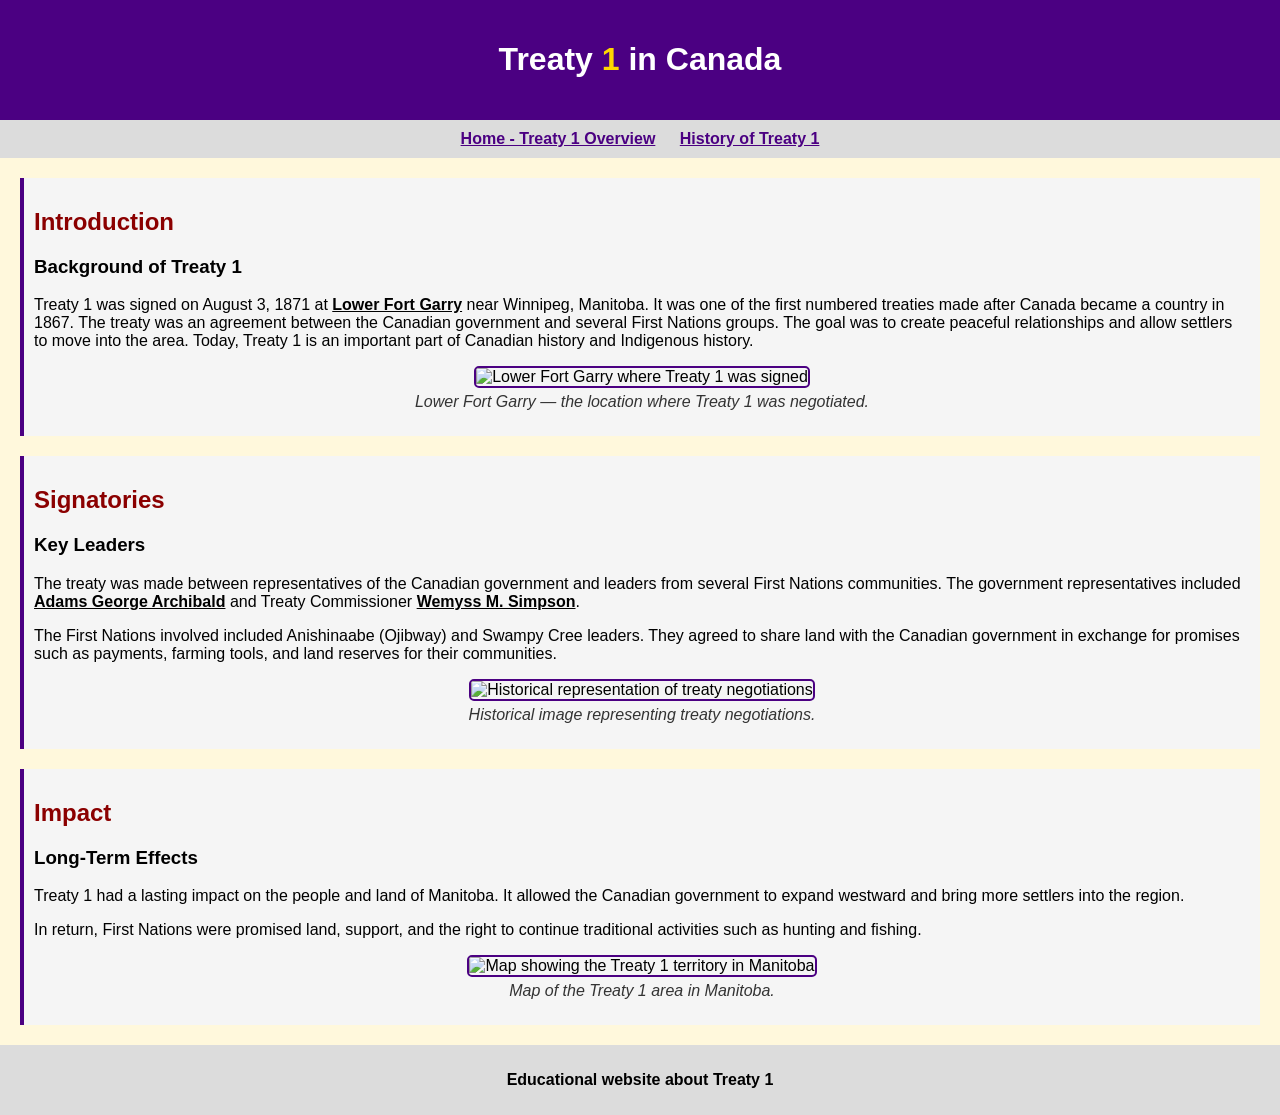
==== index.html @ 8ef28dde "3/10/2026 STYLE CSS" ====
<!doctype html>
<html lang="en">
  <head>
    <meta charset="UTF-8" />
    <title>Treaty 1 History</title>
    <link rel="stylesheet" href="style.css" />
  </head>

  <body>
    <header id="main-header">
      <h1>Treaty <span class="highlight">1</span> in Canada</h1>
    </header>

    <nav id="main-nav">
      <ul>
        <li><a href="#">Home - Treaty 1 Overview</a></li>
        <li><a href="#">History of Treaty 1</a></li>
      </ul>
    </nav>

    <main id="content">
      <div class="section-about">
        <section>
          <h2>Introduction</h2>
          <h3>Background of Treaty 1</h3>

          <p>
            Treaty 1 was signed on August 3, 1871 at
            <span class="emphasis">Lower Fort Garry</span> near Winnipeg,
            Manitoba. It was one of the first numbered treaties made after
            Canada became a country in 1867. The treaty was an agreement between
            the Canadian government and several First Nations groups. The goal
            was to create peaceful relationships and allow settlers to move into
            the area. Today, Treaty 1 is an important part of Canadian history
            and Indigenous history.
          </p>

          <figure>
            <img
              class="content-image"
              src="https://www.mhs.mb.ca/docs/sites/images/lowerfortgarry2.jpg"
              alt="Lower Fort Garry where Treaty 1 was signed" />

            <figcaption>
              Lower Fort Garry — the location where Treaty 1 was negotiated.
            </figcaption>
          </figure>
        </section>
      </div>

      <div class="section-signatories">
        <section>
          <h2>Signatories</h2>
          <h3>Key Leaders</h3>

          <p>
            The treaty was made between representatives of the Canadian
            government and leaders from several First Nations communities. The
            government representatives included
            <span class="emphasis">Adams George Archibald</span>
            and Treaty Commissioner
            <span class="emphasis">Wemyss M. Simpson</span>.
          </p>

          <p>
            The First Nations involved included Anishinaabe (Ojibway) and Swampy
            Cree leaders. They agreed to share land with the Canadian government
            in exchange for promises such as payments, farming tools, and land
            reserves for their communities.
          </p>

          <figure>
            <img
              class="content-image"
              src="https://www.ictinc.ca/hubfs/Blog/Signing-Treaty-Windigo-Ont-1930_c068920_LAC-1868w.jpg"
              alt="Historical representation of treaty negotiations" />

            <figcaption>
              Historical image representing treaty negotiations.
            </figcaption>
          </figure>
        </section>
      </div>

      <div class="section-impact">
        <section>
          <h2>Impact</h2>
          <h3>Long-Term Effects</h3>

          <p>
            Treaty 1 had a lasting impact on the people and land of Manitoba. It
            allowed the Canadian government to expand westward and bring more
            settlers into the region.
          </p>

          <p>
            In return, First Nations were promised land, support, and the right
            to continue traditional activities such as hunting and fishing.
          </p>

          <figure>
            <img
              class="content-image"
              src="https://www.sac-isc.gc.ca/DAM/DAM-ISC-SAC/DAM-REGIONS/STAGING/images-images/mb17map_treaty_1506363954517_eng.jpg"
              alt="Map showing the Treaty 1 territory in Manitoba" />

            <figcaption>Map of the Treaty 1 area in Manitoba.</figcaption>
          </figure>
        </section>
      </div>
    </main>

    <footer id="main-footer">
      <p>Educational website about Treaty 1</p>
    </footer>
  </body>
</html>
---- style.css ----
body {
  background-color: #fff8dc;

  font-family: Arial, sans-serif;

  margin: 0;

  padding: 0;
}

#main-header {
  background-color: #4b0082;

  color: white;

  text-align: center;

  padding: 20px;
}

.highlight {
  color: gold;
}

#main-nav {
  background-color: #dcdcdc;
}

#main-nav ul {
  list-style: none;

  padding: 0;

  margin: 0;

  text-align: center;
}

#main-nav ul li {
  display: inline-block;

  margin: 10px;
}

#main-nav ul li a {
  text-decoration: underline;

  font-weight: bold;

  color: #4b0082;
}

#content {
  margin: 20px;
}

.section-about,
.section-signatories,
.section-impact {
  margin-bottom: 20px;

  padding: 10px;

  border-left: 4px solid #4b0082;

  background-color: #f5f5f5;
}

h2 {
  color: #8b0000;
}

p {
  color: #000;
}

.emphasis {
  font-weight: bold;

  text-decoration: underline;
}

#main-footer {
  text-align: center;

  font-weight: bold;

  margin-top: 20px;

  padding: 10px;

  background-color: #dcdcdc;
}

figure {
  text-align: center;

  margin: 15px 0;
}

.content-image {
  width: 80%;

  max-width: 600px;

  border: 2px solid #4b0082;

  border-radius: 5px;
}

figcaption {
  font-style: italic;

  margin-top: 5px;

  color: #333;
}

h1 {
  text-align: center;
}
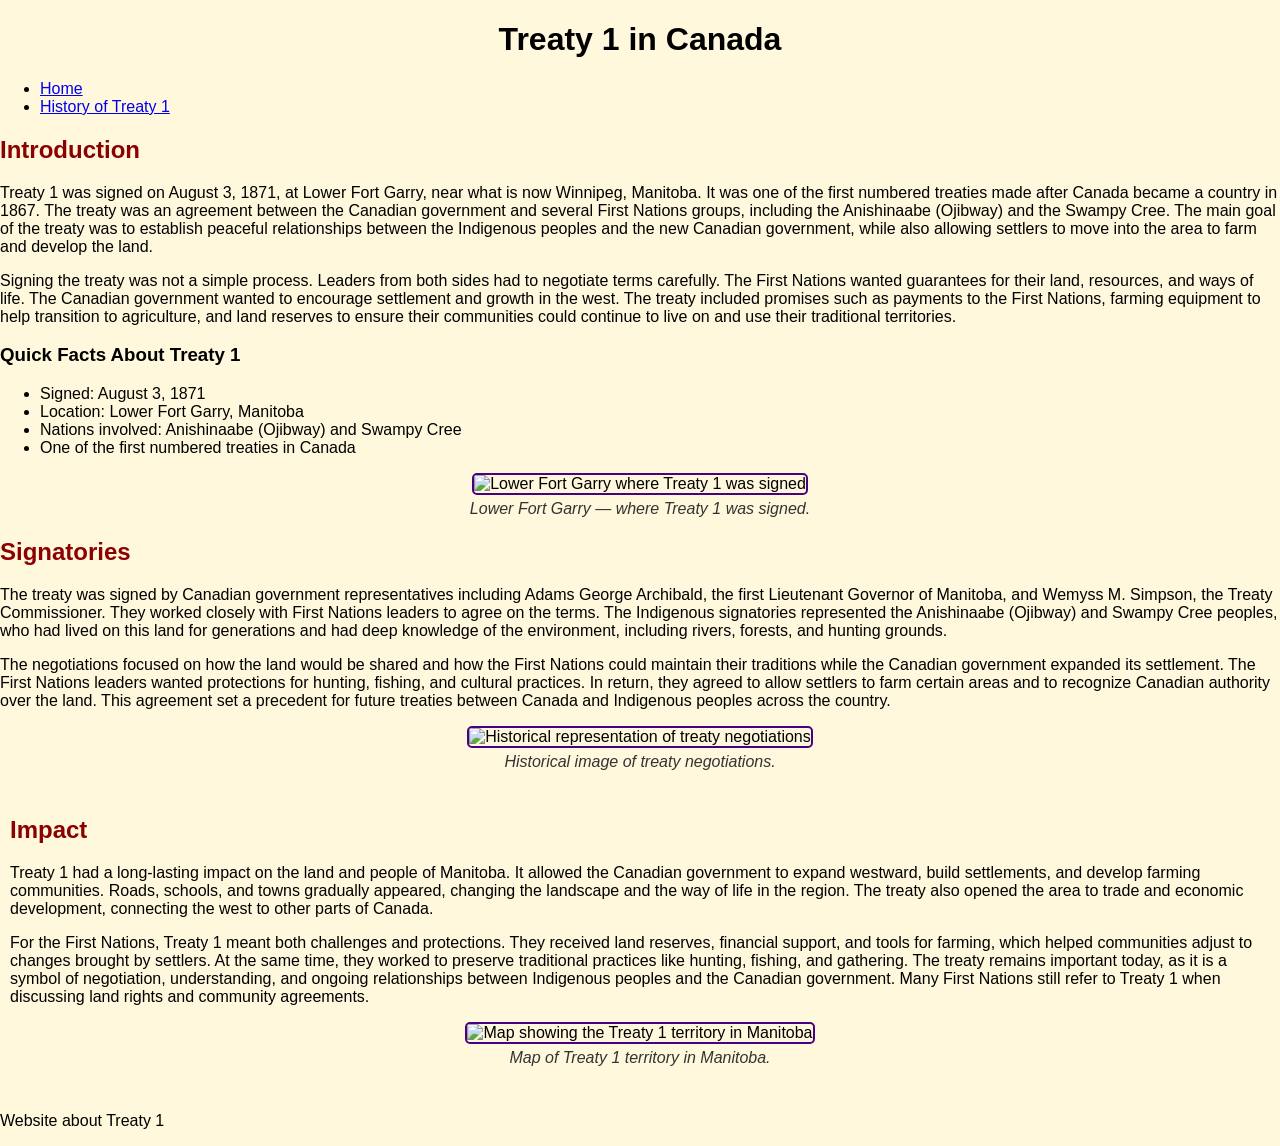
==== commit dc941203: "3/12/2026 Treaties" ====
--- a/index.html
+++ b/index.html
@@ -7,111 +7,143 @@
   </head>
 
   <body>
-    <header id="main-header">
-      <h1>Treaty <span class="highlight">1</span> in Canada</h1>
+    <header>
+      <h1>Treaty 1 in Canada</h1>
     </header>
 
-    <nav id="main-nav">
+    <nav>
       <ul>
-        <li><a href="#">Home - Treaty 1 Overview</a></li>
-        <li><a href="#">History of Treaty 1</a></li>
+        <li><a href="index.html" class="nav-link">Home</a></li>
+        <li><a href="history.html" class="nav-link">History of Treaty 1</a></li>
       </ul>
     </nav>
 
-    <main id="content">
-      <div class="section-about">
+    <main>
+      <div class="container">
         <section>
-          <h2>Introduction</h2>
-          <h3>Background of Treaty 1</h3>
+          <div class="content-block">
+            <h2>Introduction</h2>
+            <p>
+              Treaty 1 was signed on August 3, 1871, at Lower Fort Garry, near
+              what is now Winnipeg, Manitoba. It was one of the first numbered
+              treaties made after Canada became a country in 1867. The treaty
+              was an agreement between the Canadian government and several First
+              Nations groups, including the Anishinaabe (Ojibway) and the Swampy
+              Cree. The main goal of the treaty was to establish peaceful
+              relationships between the Indigenous peoples and the new Canadian
+              government, while also allowing settlers to move into the area to
+              farm and develop the land.
+            </p>
+            <p>
+              Signing the treaty was not a simple process. Leaders from both
+              sides had to negotiate terms carefully. The First Nations wanted
+              guarantees for their land, resources, and ways of life. The
+              Canadian government wanted to encourage settlement and growth in
+              the west. The treaty included promises such as payments to the
+              First Nations, farming equipment to help transition to
+              agriculture, and land reserves to ensure their communities could
+              continue to live on and use their traditional territories.
+            </p>
 
-          <p>
-            Treaty 1 was signed on August 3, 1871 at
-            <span class="emphasis">Lower Fort Garry</span> near Winnipeg,
-            Manitoba. It was one of the first numbered treaties made after
-            Canada became a country in 1867. The treaty was an agreement between
-            the Canadian government and several First Nations groups. The goal
-            was to create peaceful relationships and allow settlers to move into
-            the area. Today, Treaty 1 is an important part of Canadian history
-            and Indigenous history.
-          </p>
+            <div class="facts">
+              <h3>Quick Facts About Treaty 1</h3>
+              <ul>
+                <li>Signed: August 3, 1871</li>
+                <li>Location: Lower Fort Garry, Manitoba</li>
+                <li>Nations involved: Anishinaabe (Ojibway) and Swampy Cree</li>
+                <li>One of the first numbered treaties in Canada</li>
+              </ul>
+            </div>
 
-          <figure>
-            <img
-              class="content-image"
-              src="https://www.mhs.mb.ca/docs/sites/images/lowerfortgarry2.jpg"
-              alt="Lower Fort Garry where Treaty 1 was signed" />
-
-            <figcaption>
-              Lower Fort Garry — the location where Treaty 1 was negotiated.
-            </figcaption>
-          </figure>
+            <figure>
+              <img
+                class="content-image"
+                src="https://www.mhs.mb.ca/docs/sites/images/lowerfortgarry2.jpg"
+                alt="Lower Fort Garry where Treaty 1 was signed" />
+              <figcaption>
+                Lower Fort Garry — where Treaty 1 was signed.
+              </figcaption>
+            </figure>
+          </div>
         </section>
       </div>
 
       <div class="section-signatories">
         <section>
-          <h2>Signatories</h2>
-          <h3>Key Leaders</h3>
+          <div class="content-block">
+            <h2>Signatories</h2>
+            <p>
+              The treaty was signed by Canadian government representatives
+              including Adams George Archibald, the first Lieutenant Governor of
+              Manitoba, and Wemyss M. Simpson, the Treaty Commissioner. They
+              worked closely with First Nations leaders to agree on the terms.
+              The Indigenous signatories represented the Anishinaabe (Ojibway)
+              and Swampy Cree peoples, who had lived on this land for
+              generations and had deep knowledge of the environment, including
+              rivers, forests, and hunting grounds.
+            </p>
+            <p>
+              The negotiations focused on how the land would be shared and how
+              the First Nations could maintain their traditions while the
+              Canadian government expanded its settlement. The First Nations
+              leaders wanted protections for hunting, fishing, and cultural
+              practices. In return, they agreed to allow settlers to farm
+              certain areas and to recognize Canadian authority over the land.
+              This agreement set a precedent for future treaties between Canada
+              and Indigenous peoples across the country.
+            </p>
 
-          <p>
-            The treaty was made between representatives of the Canadian
-            government and leaders from several First Nations communities. The
-            government representatives included
-            <span class="emphasis">Adams George Archibald</span>
-            and Treaty Commissioner
-            <span class="emphasis">Wemyss M. Simpson</span>.
-          </p>
-
-          <p>
-            The First Nations involved included Anishinaabe (Ojibway) and Swampy
-            Cree leaders. They agreed to share land with the Canadian government
-            in exchange for promises such as payments, farming tools, and land
-            reserves for their communities.
-          </p>
-
-          <figure>
-            <img
-              class="content-image"
-              src="https://www.ictinc.ca/hubfs/Blog/Signing-Treaty-Windigo-Ont-1930_c068920_LAC-1868w.jpg"
-              alt="Historical representation of treaty negotiations" />
-
-            <figcaption>
-              Historical image representing treaty negotiations.
-            </figcaption>
-          </figure>
+            <figure>
+              <img
+                class="content-image"
+                src="https://www.ictinc.ca/hubfs/Blog/Signing-Treaty-Windigo-Ont-1930_c068920_LAC-1868w.jpg"
+                alt="Historical representation of treaty negotiations" />
+              <figcaption>Historical image of treaty negotiations.</figcaption>
+            </figure>
+          </div>
         </section>
       </div>
 
       <div class="section-impact">
         <section>
-          <h2>Impact</h2>
-          <h3>Long-Term Effects</h3>
+          <div class="content-block">
+            <h2>Impact</h2>
+            <p>
+              Treaty 1 had a long-lasting impact on the land and people of
+              Manitoba. It allowed the Canadian government to expand westward,
+              build settlements, and develop farming communities. Roads,
+              schools, and towns gradually appeared, changing the landscape and
+              the way of life in the region. The treaty also opened the area to
+              trade and economic development, connecting the west to other parts
+              of Canada.
+            </p>
+            <p>
+              For the First Nations, Treaty 1 meant both challenges and
+              protections. They received land reserves, financial support, and
+              tools for farming, which helped communities adjust to changes
+              brought by settlers. At the same time, they worked to preserve
+              traditional practices like hunting, fishing, and gathering. The
+              treaty remains important today, as it is a symbol of negotiation,
+              understanding, and ongoing relationships between Indigenous
+              peoples and the Canadian government. Many First Nations still
+              refer to Treaty 1 when discussing land rights and community
+              agreements.
+            </p>
 
-          <p>
-            Treaty 1 had a lasting impact on the people and land of Manitoba. It
-            allowed the Canadian government to expand westward and bring more
-            settlers into the region.
-          </p>
-
-          <p>
-            In return, First Nations were promised land, support, and the right
-            to continue traditional activities such as hunting and fishing.
-          </p>
-
-          <figure>
-            <img
-              class="content-image"
-              src="https://www.sac-isc.gc.ca/DAM/DAM-ISC-SAC/DAM-REGIONS/STAGING/images-images/mb17map_treaty_1506363954517_eng.jpg"
-              alt="Map showing the Treaty 1 territory in Manitoba" />
-
-            <figcaption>Map of the Treaty 1 area in Manitoba.</figcaption>
-          </figure>
+            <figure>
+              <img
+                class="content-image"
+                src="https://www.sac-isc.gc.ca/DAM/DAM-ISC-SAC/DAM-REGIONS/STAGING/images-images/mb17map_treaty_1506363954517_eng.jpg"
+                alt="Map showing the Treaty 1 territory in Manitoba" />
+              <figcaption>Map of Treaty 1 territory in Manitoba.</figcaption>
+            </figure>
+          </div>
         </section>
       </div>
     </main>
 
-    <footer id="main-footer">
-      <p>Educational website about Treaty 1</p>
+    <footer>
+      <p>Website about Treaty 1</p>
     </footer>
   </body>
 </html>
--- a/style.css
+++ b/style.css
@@ -1,20 +1,14 @@
 body {
   background-color: #fff8dc;
-
   font-family: Arial, sans-serif;
-
   margin: 0;
-
   padding: 0;
 }
 
 #main-header {
   background-color: #4b0082;
-
   color: white;
-
   text-align: center;
-
   padding: 20px;
 }
 
@@ -28,25 +22,19 @@
 
 #main-nav ul {
   list-style: none;
-
   padding: 0;
-
   margin: 0;
-
   text-align: center;
 }
 
 #main-nav ul li {
   display: inline-block;
-
   margin: 10px;
 }
 
 #main-nav ul li a {
   text-decoration: underline;
-
   font-weight: bold;
-
   color: #4b0082;
 }
 
@@ -54,16 +42,9 @@
   margin: 20px;
 }
 
-.section-about,
-.section-signatories,
 .section-impact {
   margin-bottom: 20px;
-
   padding: 10px;
-
-  border-left: 4px solid #4b0082;
-
-  background-color: #f5f5f5;
 }
 
 h2 {
@@ -76,43 +57,32 @@
 
 .emphasis {
   font-weight: bold;
-
   text-decoration: underline;
 }
 
 #main-footer {
   text-align: center;
-
   font-weight: bold;
-
   margin-top: 20px;
-
   padding: 10px;
-
   background-color: #dcdcdc;
 }
 
 figure {
   text-align: center;
-
   margin: 15px 0;
 }
 
 .content-image {
   width: 80%;
-
   max-width: 600px;
-
   border: 2px solid #4b0082;
-
   border-radius: 5px;
 }
 
 figcaption {
   font-style: italic;
-
   margin-top: 5px;
-
   color: #333;
 }
 
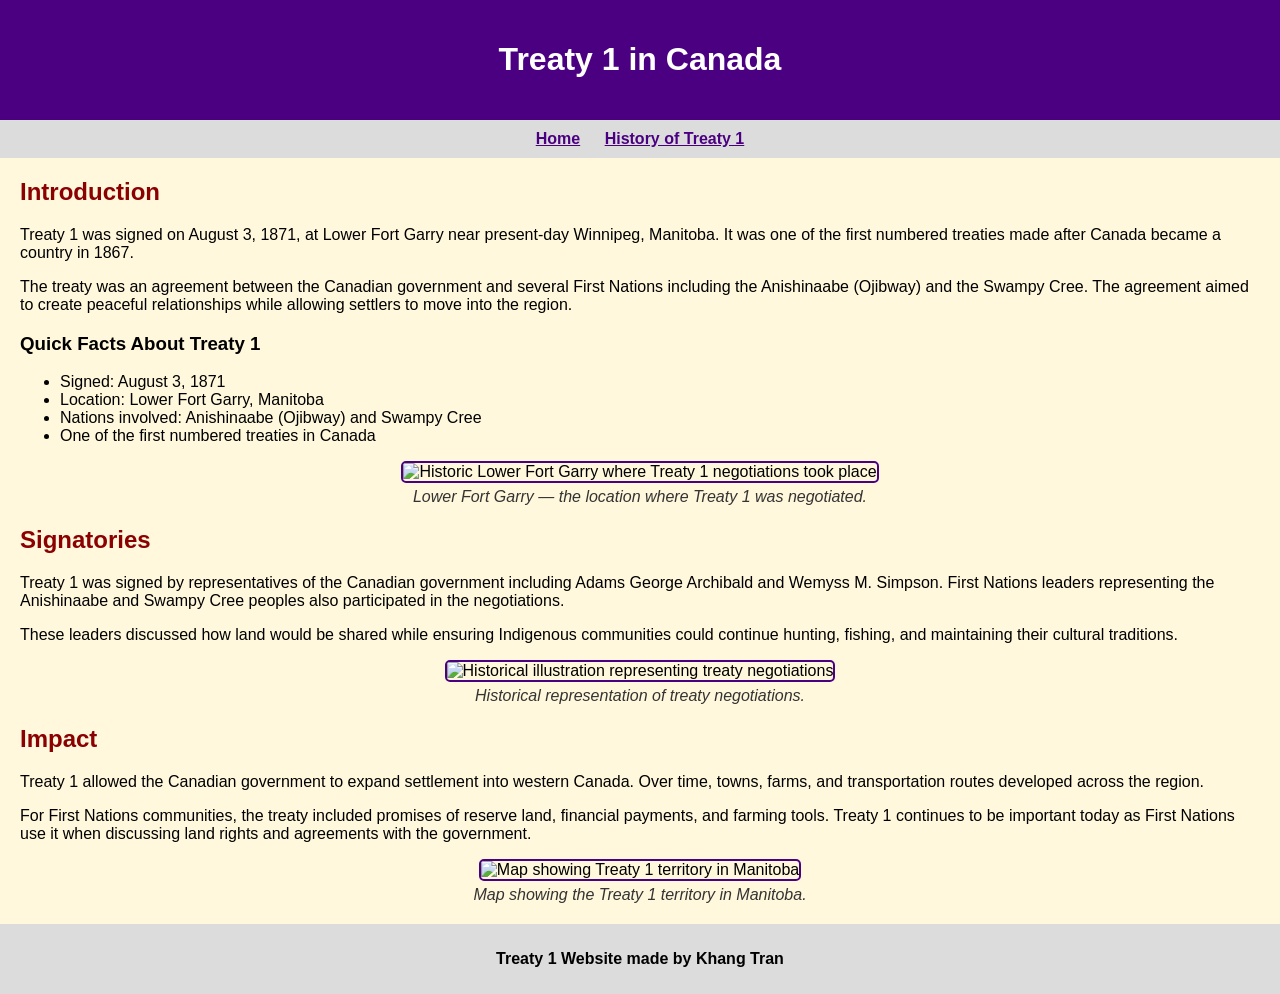
==== commit 1f878c71: "3/13/2026 Style Sheet" ====
--- a/index.html
+++ b/index.html
@@ -1,3 +1,11 @@
+<!--
+Name: Khang Tran
+Course: Web Design
+Teacher: Mr. HardMan
+Assignment: Treaty Website Project
+Date: March 2026
+-->
+
 <!doctype html>
 <html lang="en">
   <head>
@@ -7,42 +15,36 @@
   </head>
 
   <body>
-    <header>
+    <!-- Header -->
+    <header id="main-header">
       <h1>Treaty 1 in Canada</h1>
     </header>
 
-    <nav>
+    <!-- Navigation -->
+    <nav id="main-nav">
       <ul>
         <li><a href="index.html" class="nav-link">Home</a></li>
         <li><a href="history.html" class="nav-link">History of Treaty 1</a></li>
       </ul>
     </nav>
 
-    <main>
+    <main id="content">
       <div class="container">
         <section>
           <div class="content-block">
             <h2>Introduction</h2>
+
             <p>
-              Treaty 1 was signed on August 3, 1871, at Lower Fort Garry, near
-              what is now Winnipeg, Manitoba. It was one of the first numbered
-              treaties made after Canada became a country in 1867. The treaty
-              was an agreement between the Canadian government and several First
-              Nations groups, including the Anishinaabe (Ojibway) and the Swampy
-              Cree. The main goal of the treaty was to establish peaceful
-              relationships between the Indigenous peoples and the new Canadian
-              government, while also allowing settlers to move into the area to
-              farm and develop the land.
+              Treaty 1 was signed on August 3, 1871, at Lower Fort Garry near
+              present-day Winnipeg, Manitoba. It was one of the first numbered
+              treaties made after Canada became a country in 1867.
             </p>
+
             <p>
-              Signing the treaty was not a simple process. Leaders from both
-              sides had to negotiate terms carefully. The First Nations wanted
-              guarantees for their land, resources, and ways of life. The
-              Canadian government wanted to encourage settlement and growth in
-              the west. The treaty included promises such as payments to the
-              First Nations, farming equipment to help transition to
-              agriculture, and land reserves to ensure their communities could
-              continue to live on and use their traditional territories.
+              The treaty was an agreement between the Canadian government and
+              several First Nations including the Anishinaabe (Ojibway) and the
+              Swampy Cree. The agreement aimed to create peaceful relationships
+              while allowing settlers to move into the region.
             </p>
 
             <div class="facts">
@@ -59,9 +61,9 @@
               <img
                 class="content-image"
                 src="https://www.mhs.mb.ca/docs/sites/images/lowerfortgarry2.jpg"
-                alt="Lower Fort Garry where Treaty 1 was signed" />
+                alt="Historic Lower Fort Garry where Treaty 1 negotiations took place" />
               <figcaption>
-                Lower Fort Garry — where Treaty 1 was signed.
+                Lower Fort Garry — the location where Treaty 1 was negotiated.
               </figcaption>
             </figure>
           </div>
@@ -72,33 +74,28 @@
         <section>
           <div class="content-block">
             <h2>Signatories</h2>
+
             <p>
-              The treaty was signed by Canadian government representatives
-              including Adams George Archibald, the first Lieutenant Governor of
-              Manitoba, and Wemyss M. Simpson, the Treaty Commissioner. They
-              worked closely with First Nations leaders to agree on the terms.
-              The Indigenous signatories represented the Anishinaabe (Ojibway)
-              and Swampy Cree peoples, who had lived on this land for
-              generations and had deep knowledge of the environment, including
-              rivers, forests, and hunting grounds.
+              Treaty 1 was signed by representatives of the Canadian government
+              including Adams George Archibald and Wemyss M. Simpson. First
+              Nations leaders representing the Anishinaabe and Swampy Cree
+              peoples also participated in the negotiations.
             </p>
+
             <p>
-              The negotiations focused on how the land would be shared and how
-              the First Nations could maintain their traditions while the
-              Canadian government expanded its settlement. The First Nations
-              leaders wanted protections for hunting, fishing, and cultural
-              practices. In return, they agreed to allow settlers to farm
-              certain areas and to recognize Canadian authority over the land.
-              This agreement set a precedent for future treaties between Canada
-              and Indigenous peoples across the country.
+              These leaders discussed how land would be shared while ensuring
+              Indigenous communities could continue hunting, fishing, and
+              maintaining their cultural traditions.
             </p>
 
             <figure>
               <img
                 class="content-image"
                 src="https://www.ictinc.ca/hubfs/Blog/Signing-Treaty-Windigo-Ont-1930_c068920_LAC-1868w.jpg"
-                alt="Historical representation of treaty negotiations" />
-              <figcaption>Historical image of treaty negotiations.</figcaption>
+                alt="Historical illustration representing treaty negotiations" />
+              <figcaption>
+                Historical representation of treaty negotiations.
+              </figcaption>
             </figure>
           </div>
         </section>
@@ -108,42 +105,36 @@
         <section>
           <div class="content-block">
             <h2>Impact</h2>
+
             <p>
-              Treaty 1 had a long-lasting impact on the land and people of
-              Manitoba. It allowed the Canadian government to expand westward,
-              build settlements, and develop farming communities. Roads,
-              schools, and towns gradually appeared, changing the landscape and
-              the way of life in the region. The treaty also opened the area to
-              trade and economic development, connecting the west to other parts
-              of Canada.
+              Treaty 1 allowed the Canadian government to expand settlement into
+              western Canada. Over time, towns, farms, and transportation routes
+              developed across the region.
             </p>
+
             <p>
-              For the First Nations, Treaty 1 meant both challenges and
-              protections. They received land reserves, financial support, and
-              tools for farming, which helped communities adjust to changes
-              brought by settlers. At the same time, they worked to preserve
-              traditional practices like hunting, fishing, and gathering. The
-              treaty remains important today, as it is a symbol of negotiation,
-              understanding, and ongoing relationships between Indigenous
-              peoples and the Canadian government. Many First Nations still
-              refer to Treaty 1 when discussing land rights and community
-              agreements.
+              For First Nations communities, the treaty included promises of
+              reserve land, financial payments, and farming tools. Treaty 1
+              continues to be important today as First Nations use it when
+              discussing land rights and agreements with the government.
             </p>
 
             <figure>
               <img
                 class="content-image"
                 src="https://www.sac-isc.gc.ca/DAM/DAM-ISC-SAC/DAM-REGIONS/STAGING/images-images/mb17map_treaty_1506363954517_eng.jpg"
-                alt="Map showing the Treaty 1 territory in Manitoba" />
-              <figcaption>Map of Treaty 1 territory in Manitoba.</figcaption>
+                alt="Map showing Treaty 1 territory in Manitoba" />
+              <figcaption>
+                Map showing the Treaty 1 territory in Manitoba.
+              </figcaption>
             </figure>
           </div>
         </section>
       </div>
     </main>
 
-    <footer>
-      <p>Website about Treaty 1</p>
+    <footer id="main-footer">
+      <p>Treaty 1 Website made by Khang Tran</p>
     </footer>
   </body>
 </html>
--- a/style.css
+++ b/style.css
@@ -1,3 +1,4 @@
+/* Body: background colour, font, and removes default spacing */
 body {
   background-color: #fff8dc;
   font-family: Arial, sans-serif;
@@ -5,6 +6,7 @@
   padding: 0;
 }
 
+/* Header: dark purple background, white text, centered, padded */
 #main-header {
   background-color: #4b0082;
   color: white;
@@ -12,14 +14,22 @@
   padding: 20px;
 }
 
+/* Page title centered */
+h1 {
+  text-align: center;
+}
+
+/* Highlight important words like nations or treaty terms */
 .highlight {
   color: gold;
 }
 
+/* Navigation bar background */
 #main-nav {
   background-color: #dcdcdc;
 }
 
+/* Navigation list: remove bullets, center items */
 #main-nav ul {
   list-style: none;
   padding: 0;
@@ -27,39 +37,41 @@
   text-align: center;
 }
 
+/* Navigation items: horizontal layout with spacing */
 #main-nav ul li {
   display: inline-block;
   margin: 10px;
 }
 
+/* Navigation links: bold, underlined, purple colour */
 #main-nav ul li a {
   text-decoration: underline;
   font-weight: bold;
   color: #4b0082;
 }
 
+/* Main content spacing */
 #content {
   margin: 20px;
 }
 
-.section-impact {
-  margin-bottom: 20px;
-  padding: 10px;
-}
-
+/* Section headings: dark red for emphasis */
 h2 {
   color: #8b0000;
 }
 
+/* Paragraph text: default black */
 p {
   color: #000;
 }
 
+/* Emphasis class: bold and underlined for key words */
 .emphasis {
   font-weight: bold;
   text-decoration: underline;
 }
 
+/* Footer: centered, bold, light grey background */
 #main-footer {
   text-align: center;
   font-weight: bold;
@@ -68,11 +80,13 @@
   background-color: #dcdcdc;
 }
 
+/* Figures: center images, add vertical spacing */
 figure {
   text-align: center;
   margin: 15px 0;
 }
 
+/* Images: responsive, max width, border for style */
 .content-image {
   width: 80%;
   max-width: 600px;
@@ -80,12 +94,9 @@
   border-radius: 5px;
 }
 
+/* Figcaptions: italic and slightly darker for readability */
 figcaption {
   font-style: italic;
   margin-top: 5px;
   color: #333;
 }
-
-h1 {
-  text-align: center;
-}
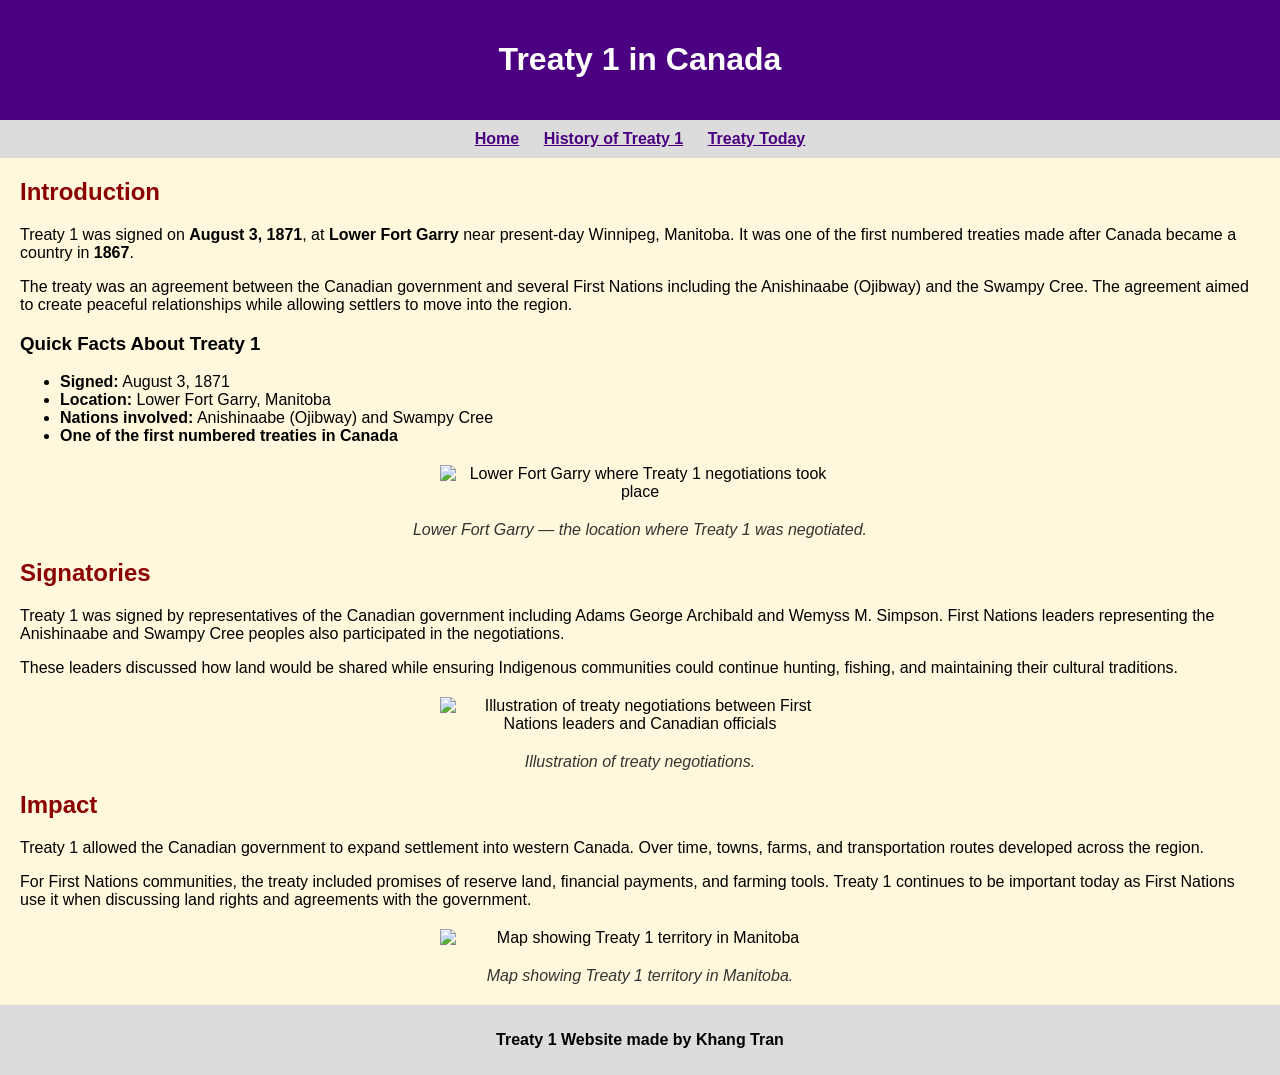
==== commit d59afa7e: "4/13/2026 Treaty 1" ====
--- a/index.html
+++ b/index.html
@@ -1,136 +1,124 @@
 <!--
 Name: Khang Tran
-Course: Web Design
+Course: Web Dev II
 Teacher: Mr. HardMan
+School: Pembina Trails Collegiate
 Assignment: Treaty Website Project
-Date: March 2026
+Date Last Modified: April 9th, 2026
 -->
 
 <!doctype html>
 <html lang="en">
   <head>
     <meta charset="UTF-8" />
+    <meta name="viewport" content="width=device-width, initial-scale=1.0" />
     <title>Treaty 1 History</title>
-    <link rel="stylesheet" href="style.css" />
+    <link rel="stylesheet" href="css/style.css" />
   </head>
 
   <body>
-    <!-- Header -->
     <header id="main-header">
       <h1>Treaty 1 in Canada</h1>
     </header>
 
-    <!-- Navigation -->
     <nav id="main-nav">
       <ul>
-        <li><a href="index.html" class="nav-link">Home</a></li>
-        <li><a href="history.html" class="nav-link">History of Treaty 1</a></li>
+        <li><a href="index.html">Home</a></li>
+        <li><a href="History-of-treaty-1.html">History of Treaty 1</a></li>
+        <li><a href="today.html">Treaty Today</a></li>
       </ul>
     </nav>
 
     <main id="content">
-      <div class="container">
-        <section>
-          <div class="content-block">
-            <h2>Introduction</h2>
+      <section id="introduction">
+        <h2>Introduction</h2>
 
-            <p>
-              Treaty 1 was signed on August 3, 1871, at Lower Fort Garry near
-              present-day Winnipeg, Manitoba. It was one of the first numbered
-              treaties made after Canada became a country in 1867.
-            </p>
+        <p>
+          Treaty 1 was signed on <strong>August 3, 1871</strong>, at
+          <strong>Lower Fort Garry</strong> near present-day Winnipeg, Manitoba.
+          It was one of the first numbered treaties made after Canada became a
+          country in <strong>1867</strong>.
+        </p>
 
-            <p>
-              The treaty was an agreement between the Canadian government and
-              several First Nations including the Anishinaabe (Ojibway) and the
-              Swampy Cree. The agreement aimed to create peaceful relationships
-              while allowing settlers to move into the region.
-            </p>
+        <p>
+          The treaty was an agreement between the Canadian government and
+          several First Nations including the Anishinaabe (Ojibway) and the
+          Swampy Cree. The agreement aimed to create peaceful relationships
+          while allowing settlers to move into the region.
+        </p>
 
-            <div class="facts">
-              <h3>Quick Facts About Treaty 1</h3>
-              <ul>
-                <li>Signed: August 3, 1871</li>
-                <li>Location: Lower Fort Garry, Manitoba</li>
-                <li>Nations involved: Anishinaabe (Ojibway) and Swampy Cree</li>
-                <li>One of the first numbered treaties in Canada</li>
-              </ul>
-            </div>
+        <section id="facts">
+          <h3>Quick Facts About Treaty 1</h3>
+          <ul>
+            <li><strong>Signed:</strong> August 3, 1871</li>
+            <li><strong>Location:</strong> Lower Fort Garry, Manitoba</li>
+            <li>
+              <strong>Nations involved:</strong> Anishinaabe (Ojibway) and
+              Swampy Cree
+            </li>
+            <li>
+              <strong>One of the first numbered treaties in Canada</strong>
+            </li>
+          </ul>
+        </section>
 
-            <figure>
-              <img
-                class="content-image"
-                src="https://www.mhs.mb.ca/docs/sites/images/lowerfortgarry2.jpg"
-                alt="Historic Lower Fort Garry where Treaty 1 negotiations took place" />
-              <figcaption>
-                Lower Fort Garry — the location where Treaty 1 was negotiated.
-              </figcaption>
-            </figure>
-          </div>
-        </section>
-      </div>
+        <figure>
+          <img
+            src="https://www.mhs.mb.ca/docs/sites/images/lowerfortgarry2.jpg"
+            alt="Lower Fort Garry where Treaty 1 negotiations took place" />
+          <figcaption>
+            Lower Fort Garry — the location where Treaty 1 was negotiated.
+          </figcaption>
+        </figure>
+      </section>
 
-      <div class="section-signatories">
-        <section>
-          <div class="content-block">
-            <h2>Signatories</h2>
+      <section id="signatories">
+        <h2>Signatories</h2>
 
-            <p>
-              Treaty 1 was signed by representatives of the Canadian government
-              including Adams George Archibald and Wemyss M. Simpson. First
-              Nations leaders representing the Anishinaabe and Swampy Cree
-              peoples also participated in the negotiations.
-            </p>
+        <p>
+          Treaty 1 was signed by representatives of the Canadian government
+          including Adams George Archibald and Wemyss M. Simpson. First Nations
+          leaders representing the Anishinaabe and Swampy Cree peoples also
+          participated in the negotiations.
+        </p>
 
-            <p>
-              These leaders discussed how land would be shared while ensuring
-              Indigenous communities could continue hunting, fishing, and
-              maintaining their cultural traditions.
-            </p>
+        <p>
+          These leaders discussed how land would be shared while ensuring
+          Indigenous communities could continue hunting, fishing, and
+          maintaining their cultural traditions.
+        </p>
 
-            <figure>
-              <img
-                class="content-image"
-                src="https://www.ictinc.ca/hubfs/Blog/Signing-Treaty-Windigo-Ont-1930_c068920_LAC-1868w.jpg"
-                alt="Historical illustration representing treaty negotiations" />
-              <figcaption>
-                Historical representation of treaty negotiations.
-              </figcaption>
-            </figure>
-          </div>
-        </section>
-      </div>
+        <figure>
+          <img
+            src="https://www.ictinc.ca/hubfs/Blog/Signing-Treaty-Windigo-Ont-1930_c068920_LAC-1868w.jpg"
+            alt="Illustration of treaty negotiations between First Nations leaders and Canadian officials" />
+          <figcaption>Illustration of treaty negotiations.</figcaption>
+        </figure>
+      </section>
 
-      <div class="section-impact">
-        <section>
-          <div class="content-block">
-            <h2>Impact</h2>
+      <section id="impact">
+        <h2>Impact</h2>
 
-            <p>
-              Treaty 1 allowed the Canadian government to expand settlement into
-              western Canada. Over time, towns, farms, and transportation routes
-              developed across the region.
-            </p>
+        <p>
+          Treaty 1 allowed the Canadian government to expand settlement into
+          western Canada. Over time, towns, farms, and transportation routes
+          developed across the region.
+        </p>
 
-            <p>
-              For First Nations communities, the treaty included promises of
-              reserve land, financial payments, and farming tools. Treaty 1
-              continues to be important today as First Nations use it when
-              discussing land rights and agreements with the government.
-            </p>
+        <p>
+          For First Nations communities, the treaty included promises of reserve
+          land, financial payments, and farming tools. Treaty 1 continues to be
+          important today as First Nations use it when discussing land rights
+          and agreements with the government.
+        </p>
 
-            <figure>
-              <img
-                class="content-image"
-                src="https://www.sac-isc.gc.ca/DAM/DAM-ISC-SAC/DAM-REGIONS/STAGING/images-images/mb17map_treaty_1506363954517_eng.jpg"
-                alt="Map showing Treaty 1 territory in Manitoba" />
-              <figcaption>
-                Map showing the Treaty 1 territory in Manitoba.
-              </figcaption>
-            </figure>
-          </div>
-        </section>
-      </div>
+        <figure>
+          <img
+            src="https://www.sac-isc.gc.ca/DAM/DAM-ISC-SAC/DAM-REGIONS/STAGING/images-images/mb17map_treaty_1506363954517_eng.jpg"
+            alt="Map showing Treaty 1 territory in Manitoba" />
+          <figcaption>Map showing Treaty 1 territory in Manitoba.</figcaption>
+        </figure>
+      </section>
     </main>
 
     <footer id="main-footer">
--- a/css/style.css
+++ b/css/style.css
@@ -0,0 +1,143 @@
+/*
+COLOUR THEORY & TYPOGRAPHY COMMENT
+
+Primary Colour: Indigo / Purple (#4b0082)
+- Used for header and navigation
+- Represents knowledge, history, and trust
+
+Accent Colour: Gold
+- Used for highlighting important words
+
+Secondary Accent Colour: Dark Red (#8b0000)
+- Used for headings to create visual hierarchy
+
+Neutral Colours: White, Light Grey (#dcdcdc), Black
+- Used for backgrounds and readable text
+
+Colour Psychology:
+- Purple = knowledge, history, importance
+- Gold = value and attention
+
+Typography:
+- Arial (sans-serif) chosen for readability on screens
+- Clean, modern, and easy to read
+*/
+/* Body: background colour, font, and removes default spacing */
+body {
+  background-color: #fff8dc;
+  font-family: Arial, sans-serif;
+  margin: 0;
+  padding: 0;
+}
+
+/* Header: dark purple background, white text, centered, padded */
+#main-header {
+  background-color: #4b0082;
+  color: white;
+  text-align: center;
+  padding: 20px;
+}
+
+/* Page title centered */
+h1 {
+  text-align: center;
+}
+
+/* Highlight important words like nations or treaty terms */
+.highlight {
+  color: gold;
+}
+
+/* Navigation bar background */
+#main-nav {
+  background-color: #dcdcdc;
+}
+
+/* Navigation list: remove bullets, center items */
+#main-nav ul {
+  list-style: none;
+  padding: 0;
+  margin: 0;
+  text-align: center;
+}
+
+/* Navigation items: horizontal layout with spacing */
+#main-nav ul li {
+  display: inline-block;
+  margin: 10px;
+}
+
+/* Navigation links: bold, underlined, purple colour */
+#main-nav ul li a {
+  text-decoration: underline;
+  font-weight: bold;
+  color: #4b0082;
+}
+
+/* Main content spacing */
+#content {
+  margin: 20px;
+}
+
+/* Section headings: dark red for emphasis */
+h2 {
+  color: #8b0000;
+}
+
+/* Paragraph text: default black */
+p {
+  color: #000;
+}
+
+/* Emphasis class: bold and underlined for key words */
+.emphasis {
+  font-weight: bold;
+  text-decoration: underline;
+}
+
+/* Footer: centered, bold, light grey background */
+#main-footer {
+  text-align: center;
+  font-weight: bold;
+  margin-top: 20px;
+  padding: 10px;
+  background-color: #dcdcdc;
+}
+
+/* Figures: center images, add vertical spacing */
+figure {
+  text-align: center;
+  margin: 15px 0;
+}
+
+/* Images: responsive, max width, border for style */
+.content-image {
+  width: 80%;
+  max-width: 600px;
+  border: 2px solid #4b0082;
+  border-radius: 5px;
+}
+
+/* Figcaptions: italic and slightly darker for readability */
+figcaption {
+  font-style: italic;
+  margin-top: 5px;
+  color: #333;
+}
+/* Makes all images inside figures smaller and responsive */
+figure img {
+  width: 60%;
+  max-width: 400px;
+  height: auto;
+  display: block;
+  margin: 0 auto;
+
+  /* centers the image */
+}
+main img {
+  width: 50%; /* makes image smaller */
+  max-width: 400px; /* prevents it from getting too large */
+  height: auto;
+  display: block;
+  margin: 20px auto; /* centers it */
+}
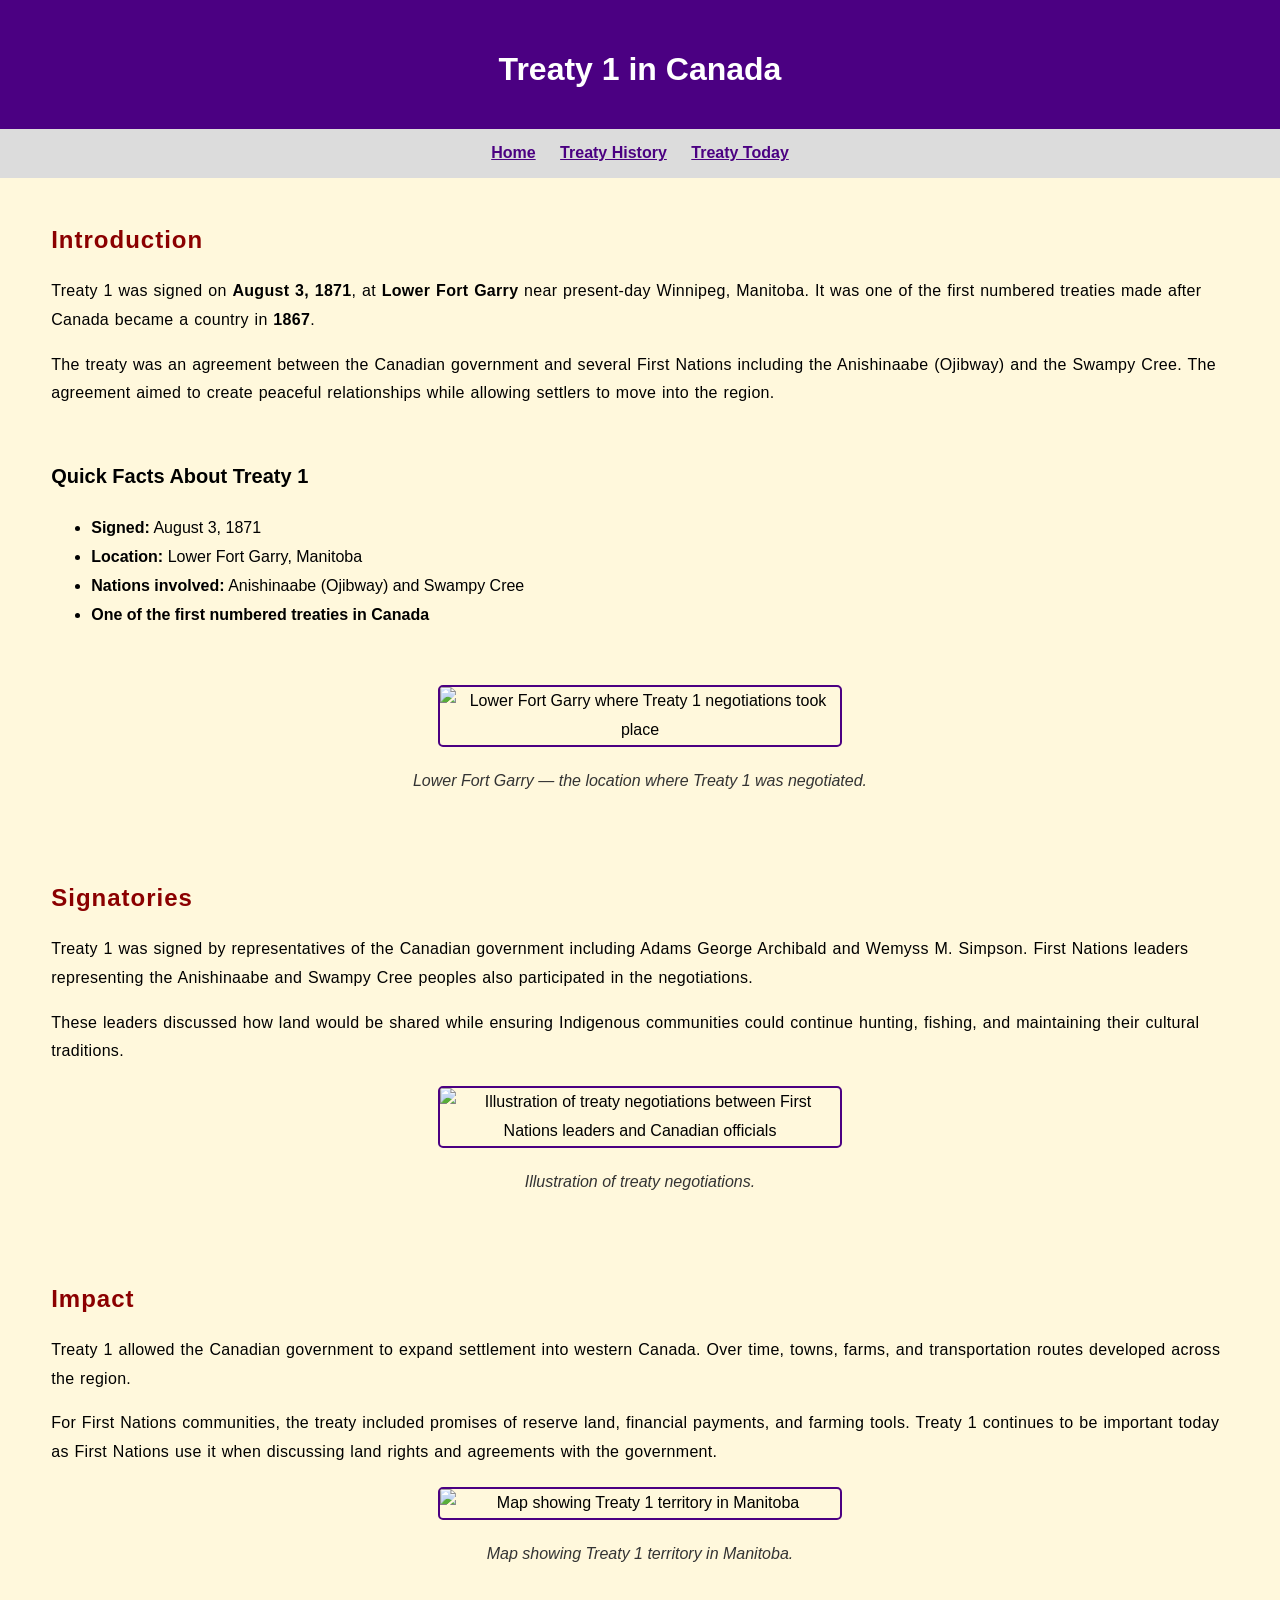
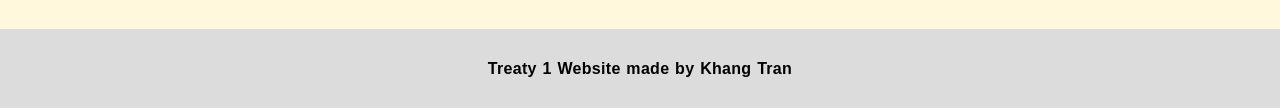
==== commit 129362ff: "5/13/2026 Treaties 3 webpage" ====
--- a/index.html
+++ b/index.html
@@ -6,7 +6,6 @@
 Assignment: Treaty Website Project
 Date Last Modified: April 9th, 2026
 -->
-
 <!doctype html>
 <html lang="en">
   <head>
@@ -24,8 +23,8 @@
     <nav id="main-nav">
       <ul>
         <li><a href="index.html">Home</a></li>
-        <li><a href="History-of-treaty-1.html">History of Treaty 1</a></li>
-        <li><a href="today.html">Treaty Today</a></li>
+        <li><a href="History-of-treaty-1.html">Treaty History</a></li>
+        <li><a href="Treaty-Today.html">Treaty Today</a></li>
       </ul>
     </nav>
 
--- a/css/style.css
+++ b/css/style.css
@@ -1,59 +1,156 @@
 /*
 COLOUR THEORY & TYPOGRAPHY COMMENT
 
+Colour Scheme Type:
+Analogous colour scheme using purple and red tones,
+with gold used as an accent for contrast and emphasis.
+
 Primary Colour: Indigo / Purple (#4b0082)
-- Used for header and navigation
-- Represents knowledge, history, and trust
-
-Accent Colour: Gold
-- Used for highlighting important words
-
 Secondary Accent Colour: Dark Red (#8b0000)
-- Used for headings to create visual hierarchy
+Accent Colour: Dark Gold (#b8860b)
+- Used to highlight important words and draw attention
 
 Neutral Colours: White, Light Grey (#dcdcdc), Black
-- Used for backgrounds and readable text
-
-Colour Psychology:
-- Purple = knowledge, history, importance
-- Gold = value and attention
 
 Typography:
-- Arial (sans-serif) chosen for readability on screens
-- Clean, modern, and easy to read
-*/
-/* Body: background colour, font, and removes default spacing */
+- Arial (sans-serif)
+- Clear hierarchy using size, spacing, and weight
+*/
+
+/* ROOT HTML SETTINGS
+    This sets the base font size for the entire page.
+    10px is used so that rem units are easier to calculate (1.6rem = 16px).
+    This makes scaling text consistent and easier to manage.
+*/
+html {
+  font-size: 10px;
+}
+
+/* BODY STYLING
+    Controls the overall look of the webpage.
+    - Background color gives a warm soft tone
+    - Font family sets clean readable text (Arial fallback to sans-serif)
+    - Base font size uses rem for scalability
+    - Margin and padding removed to eliminate default browser spacing
+    - Line height improves readability between lines
+    - Text color set to black for high contrast
+    - Animation makes the page fade in smoothly when loaded
+*/
 body {
   background-color: #fff8dc;
   font-family: Arial, sans-serif;
+  font-size: 1.6rem;
   margin: 0;
   padding: 0;
-}
-
-/* Header: dark purple background, white text, centered, padded */
+  line-height: 1.8;
+  color: #000;
+
+  /* Smooth fade-in animation when page loads */
+  -webkit-animation: fadeInPage 1s ease-in;
+  animation: fadeInPage 1s ease-in;
+}
+
+/* KEYFRAME ANIMATION (FADE IN EFFECT)
+    This controls how the animation behaves.
+    Starts fully transparent (opacity 0)
+    Ends fully visible (opacity 1)
+    Creates a smooth loading experience instead of instant appearance
+*/
+@-webkit-keyframes fadeInPage {
+  from {
+    opacity: 0; /* invisible at start */
+  }
+  to {
+    opacity: 1; /* fully visible at end */
+  }
+}
+
+@keyframes fadeInPage {
+  from {
+    opacity: 0;
+  }
+  to {
+    opacity: 1;
+  }
+}
+
+/* MAIN HEADER SECTION
+    This is the top banner of the website.
+    - Purple background creates strong visual identity
+    - White text ensures contrast and readability
+    - Centered text improves balance and symmetry
+    - Padding adds space inside the header
+*/
 #main-header {
   background-color: #4b0082;
   color: white;
   text-align: center;
-  padding: 20px;
-}
-
-/* Page title centered */
+  padding: 2rem;
+}
+
+/* MAIN TITLE (H1)
+    Largest heading used for page title.
+    Margin bottom adds spacing below the title.
+*/
 h1 {
-  text-align: center;
-}
-
-/* Highlight important words like nations or treaty terms */
-.highlight {
-  color: gold;
-}
-
-/* Navigation bar background */
+  font-size: 3.2rem;
+  margin-bottom: 1rem;
+}
+
+/* SECTION HEADINGS (H2)
+    Used for main sections of content.
+    Dark red adds emphasis and contrast from body text.
+    Letter spacing improves readability.
+*/
+h2 {
+  font-size: 2.4rem;
+  color: #8b0000;
+  margin-top: 2rem;
+  margin-bottom: 1rem;
+  letter-spacing: 1px;
+}
+
+/* SUBHEADINGS (H3)
+    Used for smaller sub-sections under H2 headings.
+    Slightly smaller size maintains visual hierarchy.
+*/
+h3 {
+  font-size: 2rem;
+  margin-top: 1.5rem;
+}
+
+/* PARAGRAPH TEXT
+    Controls body text formatting.
+    - Bottom margin creates spacing between paragraphs
+    - Word spacing improves readability
+    - Letter spacing slightly increases clarity
+*/
+p {
+  margin-bottom: 1.5rem;
+  word-spacing: 1px;
+  letter-spacing: 0.3px;
+}
+
+/* NAVIGATION BAR
+    Sticky navigation stays visible while scrolling.
+    Improves usability because users always have access to links.
+    - Light grey background keeps it neutral
+    - Z-index ensures it stays above other elements
+*/
 #main-nav {
   background-color: #dcdcdc;
-}
-
-/* Navigation list: remove bullets, center items */
+  padding: 1rem;
+
+  position: -webkit-sticky; /* Safari support */
+  position: sticky; /* modern sticky behavior */
+  top: 0; /* sticks to top of page */
+  z-index: 1000; /* keeps nav above other content */
+}
+
+/* NAVIGATION LIST RESET
+    Removes default bullet points and spacing from list.
+    Centers navigation items horizontally.
+*/
 #main-nav ul {
   list-style: none;
   padding: 0;
@@ -61,83 +158,144 @@
   text-align: center;
 }
 
-/* Navigation items: horizontal layout with spacing */
+/* NAVIGATION ITEMS
+    Displays items in a horizontal row.
+    Margin adds spacing between each link.
+*/
 #main-nav ul li {
   display: inline-block;
-  margin: 10px;
-}
-
-/* Navigation links: bold, underlined, purple colour */
+  margin: 0 1rem;
+}
+
+/* NAVIGATION LINKS
+    Styles clickable links.
+    - Underline shows it's a link
+    - Bold makes it more visible
+    - Purple matches theme
+    - Transition makes hover smooth instead of instant
+*/
 #main-nav ul li a {
   text-decoration: underline;
   font-weight: bold;
   color: #4b0082;
-}
-
-/* Main content spacing */
+  transition: all 0.3s ease;
+}
+
+/* NAVIGATION HOVER EFFECT
+    When user hovers over links:
+    - Color changes to dark red
+    - Slight zoom makes it feel interactive
+*/
+#main-nav ul li a:hover {
+  color: #8b0000;
+  transform: scale(1.05);
+}
+
+/* MAIN CONTENT WRAPPER
+    Controls width of page content.
+    Centers content and prevents it from stretching too wide.
+*/
 #content {
-  margin: 20px;
-}
-
-/* Section headings: dark red for emphasis */
-h2 {
-  color: #8b0000;
-}
-
-/* Paragraph text: default black */
-p {
-  color: #000;
-}
-
-/* Emphasis class: bold and underlined for key words */
-.emphasis {
-  font-weight: bold;
-  text-decoration: underline;
-}
-
-/* Footer: centered, bold, light grey background */
+  width: 92%;
+  margin: 0 auto;
+}
+
+/* SECTION SPACING
+    Adds vertical spacing between sections for readability.
+*/
+section {
+  padding: 2rem 0;
+}
+
+/* FOOTER SECTION
+    Bottom area of the page.
+    Styled similar to navigation for consistency.
+    Bold text makes it stand out slightly.
+*/
 #main-footer {
   text-align: center;
   font-weight: bold;
-  margin-top: 20px;
-  padding: 10px;
+  margin-top: 2rem;
+  padding: 1rem;
   background-color: #dcdcdc;
 }
 
-/* Figures: center images, add vertical spacing */
+/* FIGURE CONTAINER
+    Centers images and captions together as a group.
+*/
 figure {
   text-align: center;
-  margin: 15px 0;
-}
-
-/* Images: responsive, max width, border for style */
-.content-image {
-  width: 80%;
-  max-width: 600px;
-  border: 2px solid #4b0082;
-  border-radius: 5px;
-}
-
-/* Figcaptions: italic and slightly darker for readability */
-figcaption {
-  font-style: italic;
-  margin-top: 5px;
-  color: #333;
-}
-/* Makes all images inside figures smaller and responsive */
-figure img {
+  margin: 2rem 0;
+}
+
+/* IMAGES
+    Makes images responsive and centered.
+    - Width limits image size
+    - Max-width prevents stretching too large
+    - Border matches theme color
+    - Border radius softens edges
+*/
+figure img,
+main img {
   width: 60%;
   max-width: 400px;
   height: auto;
+
   display: block;
-  margin: 0 auto;
-
-  /* centers the image */
-}
-main img {
-  width: 50%; /* makes image smaller */
-  max-width: 400px; /* prevents it from getting too large */
-  height: auto;
-  display: block;
-  margin: 20px auto; /* centers it */
-}
+  margin: 2rem auto;
+  border: 2px solid #4b0082;
+  border-radius: 5px;
+}
+
+/* IMAGE CAPTION
+    Styled differently to show it is not main content.
+    Italic text separates it visually from paragraphs.
+*/
+figcaption {
+  font-style: italic;
+  margin-top: 0.5rem;
+  color: #333;
+}
+
+/* CARD COMPONENT
+    Used to group related content visually.
+    - White background makes content stand out
+    - Border matches theme
+    - Padding creates internal spacing
+    - Hover effect adds slight zoom interaction
+*/
+.card {
+  background-color: #ffffff;
+  border: 2px solid #4b0082;
+  padding: 2rem;
+  margin: 2rem 0;
+  transition: all 0.3s ease;
+}
+
+/* CARD HOVER EFFECT
+    Slightly enlarges card when hovered for interactivity.
+*/
+.card:hover {
+  transform: scale(1.02);
+}
+
+/* FACTS BOX
+    Used to highlight important information.
+    Red border draws attention to key content.
+*/
+.facts-box {
+  background-color: #ffffff;
+  border: 2px solid #8b0000;
+  padding: 2rem;
+  margin: 2rem 0;
+}
+
+/* COMPARISON BOX
+    Used to separate comparison content visually.
+    Light grey background reduces intensity so content stands out clearly.
+*/
+.comparison-box {
+  background-color: #f5f5f5;
+  padding: 2rem;
+  margin: 2rem 0;
+}
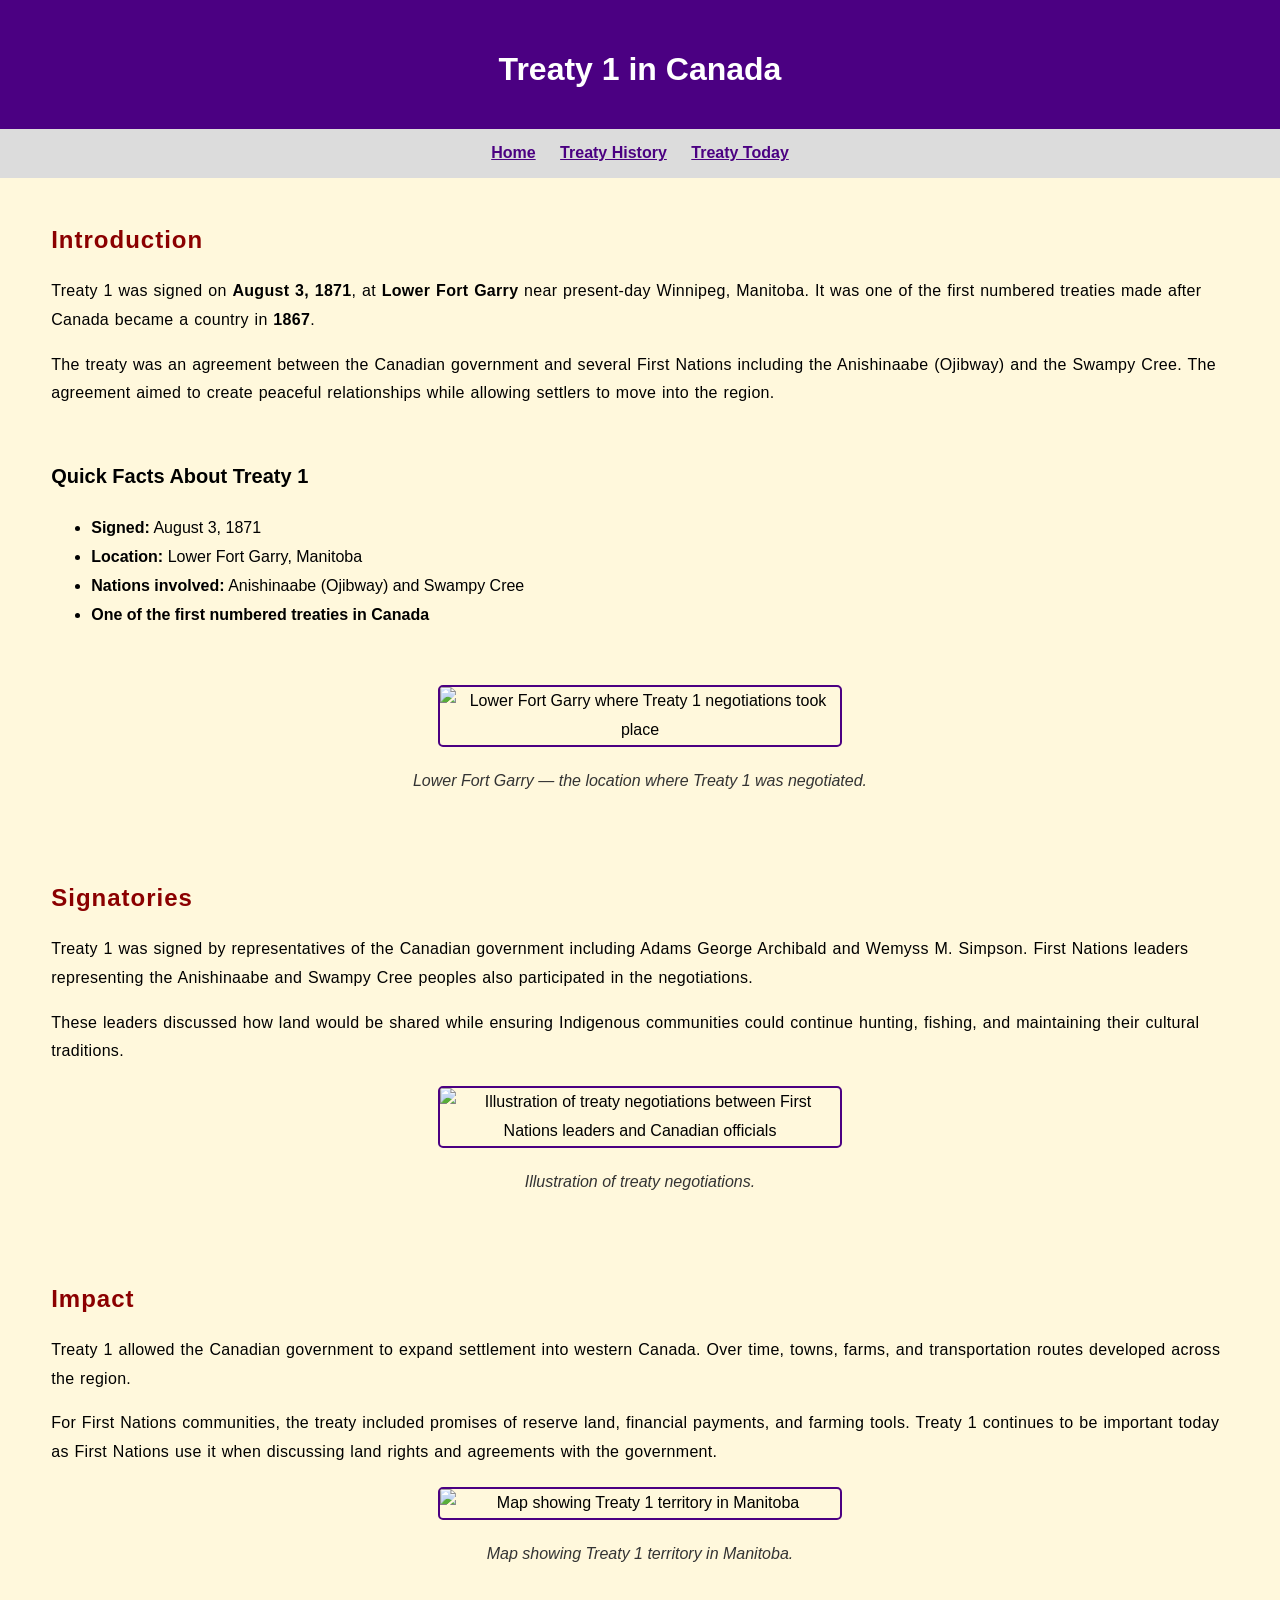
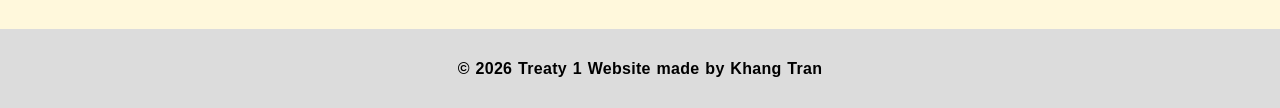
==== commit 3749f8c1: "Final commit" ====
--- a/index.html
+++ b/index.html
@@ -121,7 +121,7 @@
     </main>
 
     <footer id="main-footer">
-      <p>Treaty 1 Website made by Khang Tran</p>
+      <p>&copy; 2026 Treaty 1 Website made by Khang Tran</p>
     </footer>
   </body>
 </html>
